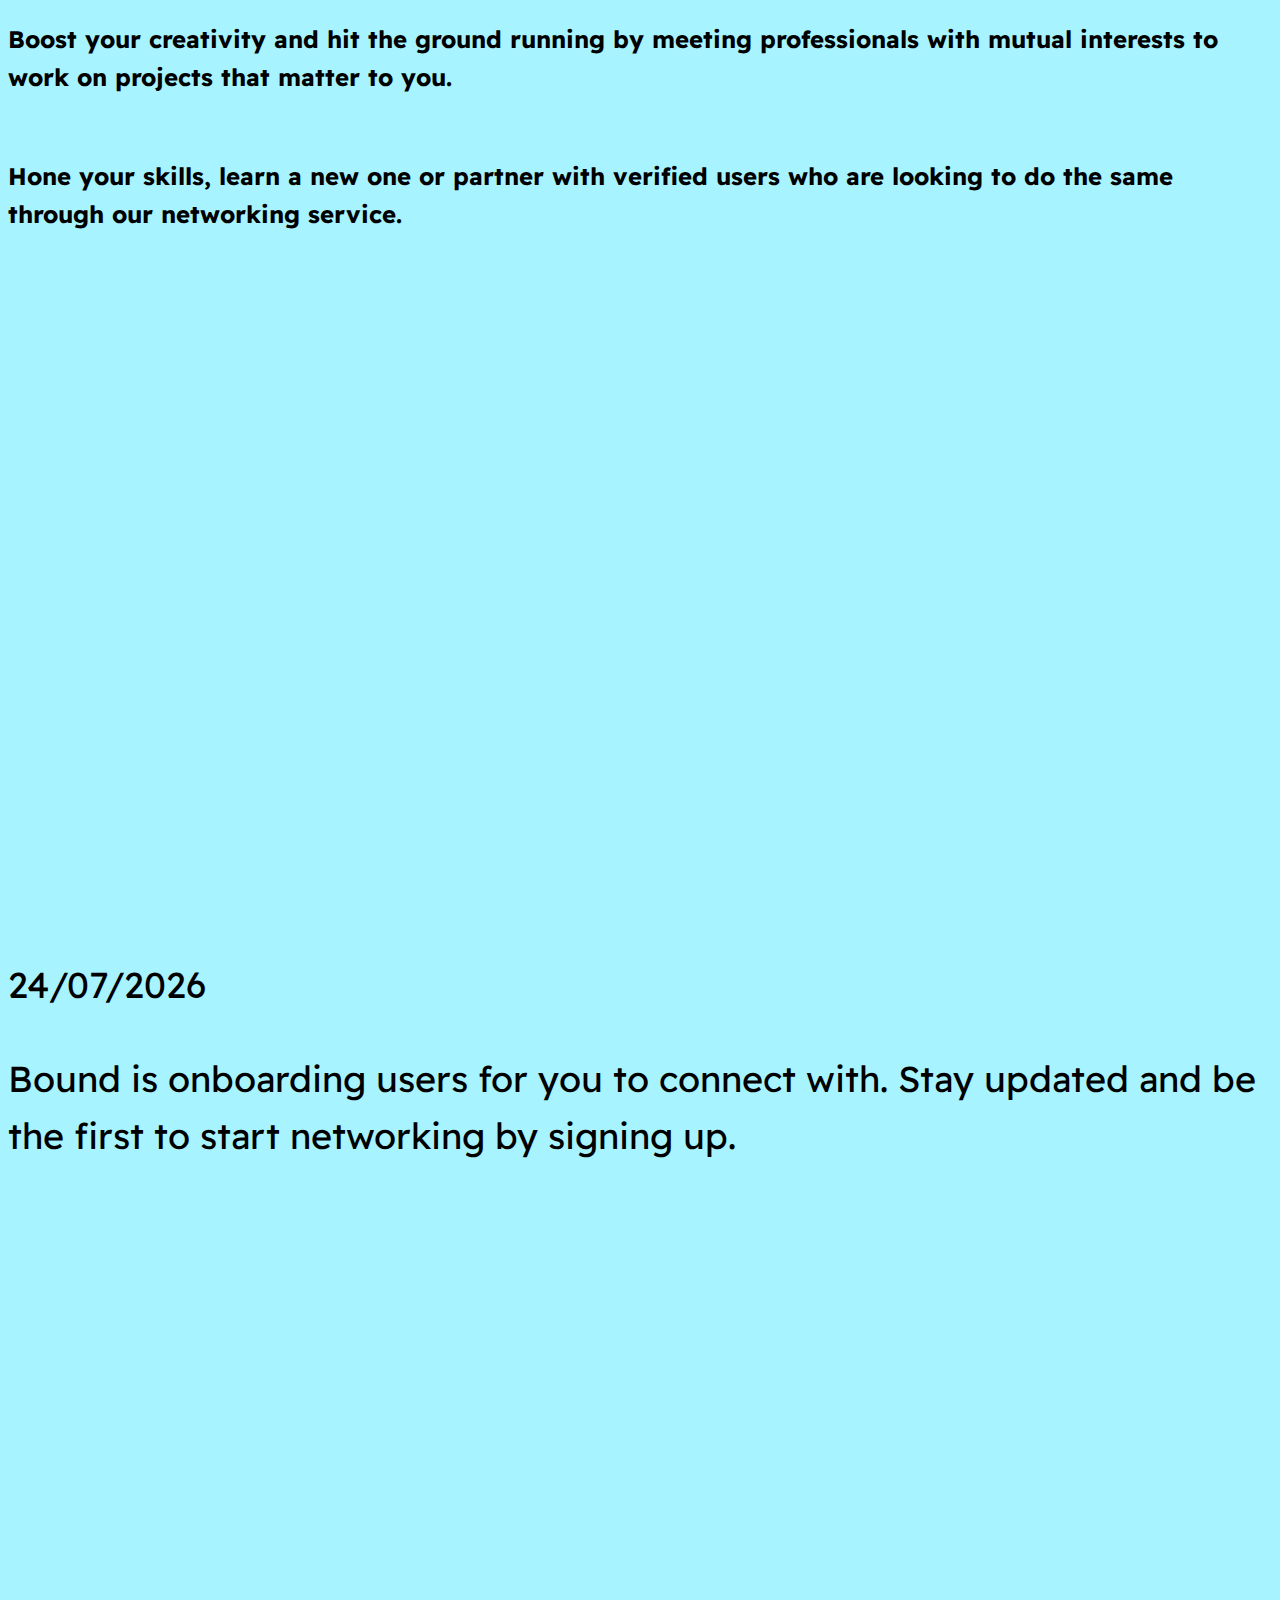
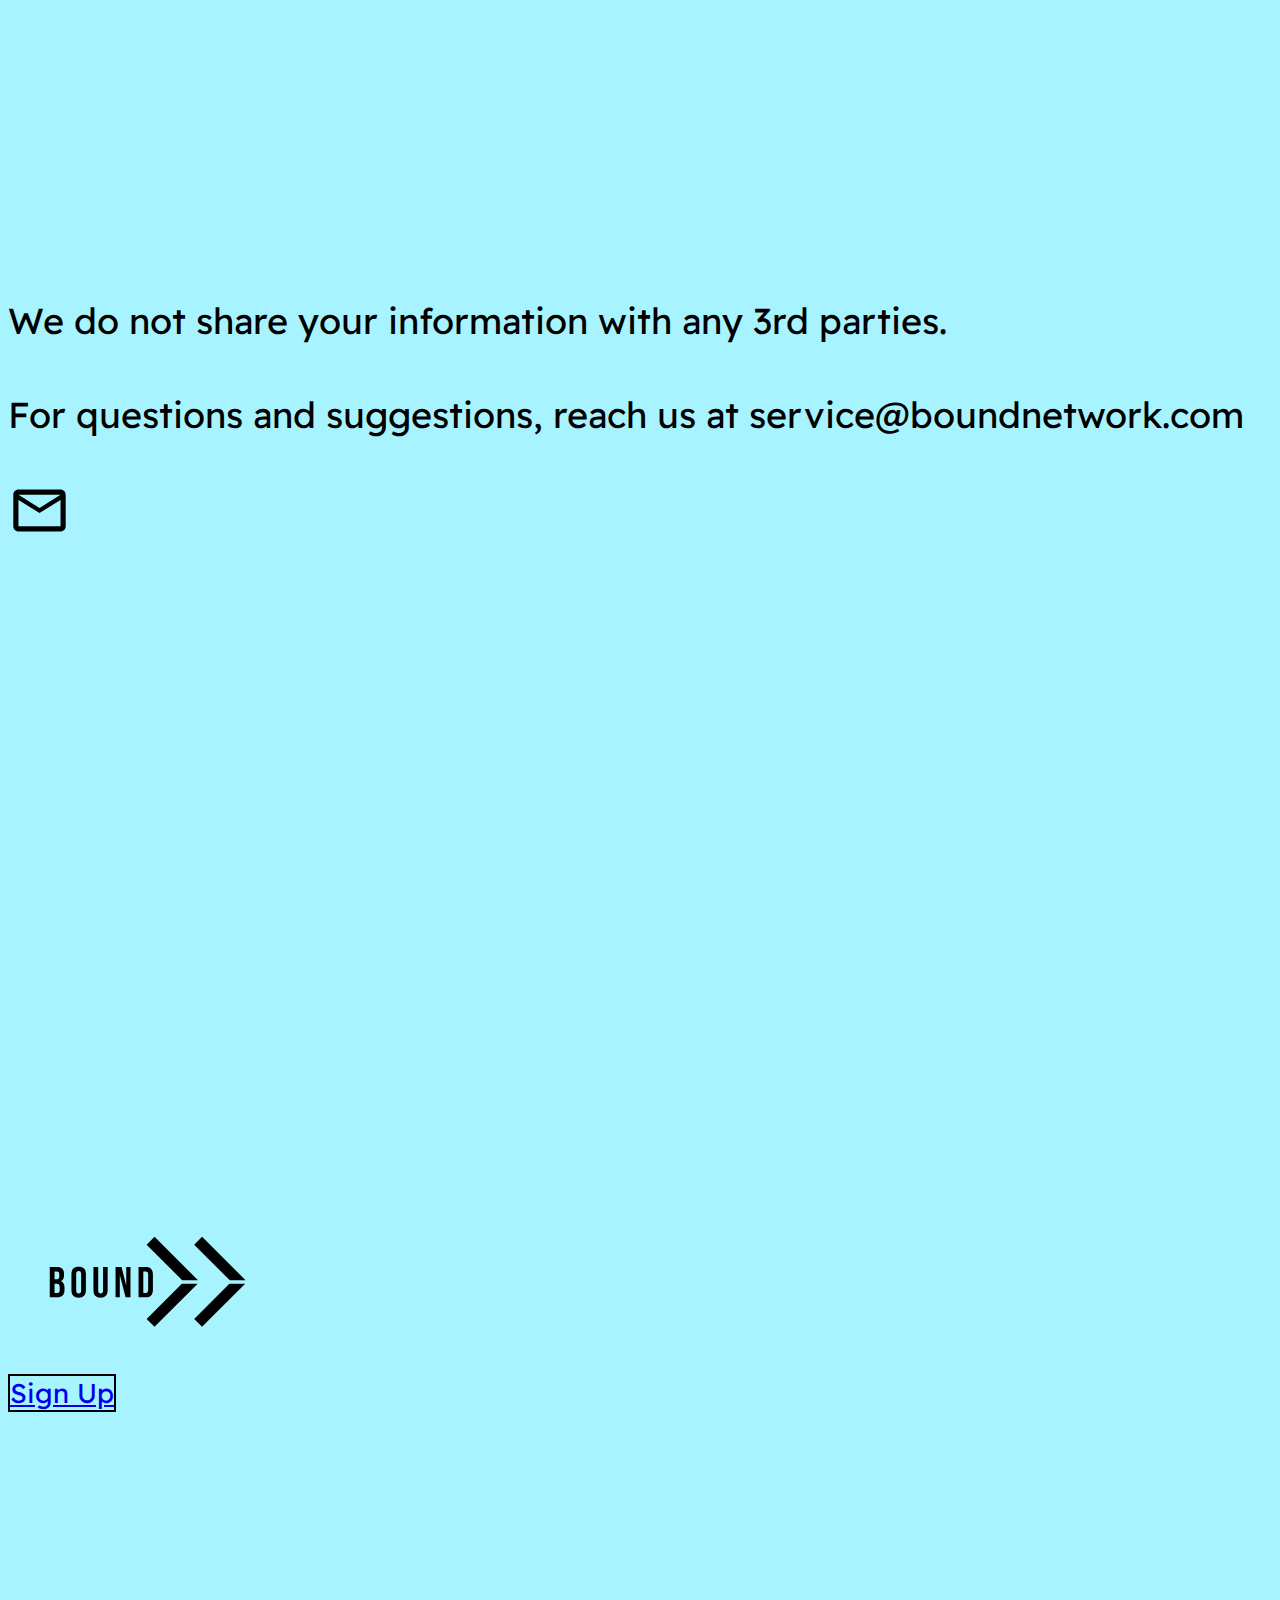
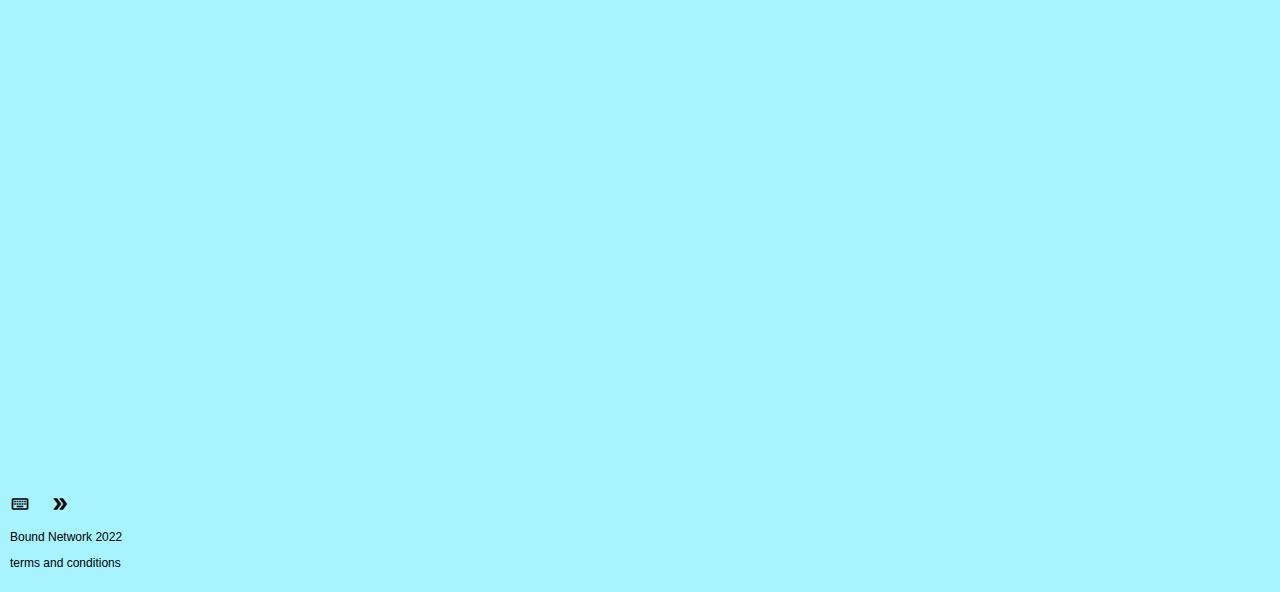
==== about.html @ 5ddb44a0 "initial app commit" ====
<!DOCTYPE html>
<html lang="en">
<head>
    <meta charset="UTF-8">
    <meta name="viewport" content="width=device-width, initial-scale=1.0">
    <meta http-equiv="X-UA-Compatible" content="ie=edge">
    <title>About Bound</title>
    <link href="https://cdn.jsdelivr.net/npm/bootstrap@5.1.3/dist/css/bootstrap.min.css" rel="stylesheet" integrity="sha384-1BmE4kWBq78iYhFldvKuhfTAU6auU8tT94WrHftjDbrCEXSU1oBoqyl2QvZ6jIW3" crossorigin="anonymous">
    <link href="https://fonts.googleapis.com/css2?family=Bebas+Neue&family=Readex+Pro:wght@500" rel="stylesheet">
    <link rel="stylesheet" href="https://fonts.googleapis.com/icon?family=Material+Icons+Outlined">
    <link rel="stylesheet" href="styles.css">
</head>
<body>
        <main class="container">
            <div class="row g-5">
                <div class="col-sm-8">
                    <div class="d-flex align-items-center justify-content-center" style="height: 100vh">
                        <div class="text">
                            <!-- mobile only logo starts here -->
                    <div class="mobile-logo pb-5">
                            <!-- <h1 class="logo text-center">Bound</h1> -->
                                <div class="d-flex justify-content-center align-items-center pb-4">

                                                <!-- <i class="material-icons-outlined" style="color: black; font-size: 20vh">
                                                        keyboard_double_arrow_right
                                                </i> -->
                                                <img src="images/bound-logo.svg" alt="" style="height: 20vh; padding-left: 40px">
                                    </div>
                    </div>
                    <!-- mobile only logo ends here -->
                    <h2 class="info">Boost your creativity and hit the ground running by meeting professionals with mutual interests to work on projects that matter to you.</h2>
                    <br>
                    <h2 class="info">Hone your skills, learn a new one or partner with verified users who are looking to do the same through our networking service.
                    </h2>
                    </div>
                    </div>
                    <div class="d-flex align-items-center justify-content-center" style="height: 100vh;">
                        <div class="about-info">
                                <p id="DATE"></p>
                            <p>Bound is onboarding users for you to connect with. Stay updated and be the first to start networking by signing up.</p>
                                                        <!-- mobile sign up starts here -->
                        <div class="mobile-signup text-center pt-5">
                                <a href="signup.html" class="btn btn-outline-dark btn-sm">
                                        Sign Up</a>
                    </div>
                        <!-- mobile sign up ends here -->
                        </div>
                </div>
                <div class="d-flex align-items-center justify-content-center" style="height: 100vh;">
                        <div class="privacy-info">
                        <p>We do not share your information with any 3rd parties.</p>
                        <p> For questions and suggestions, reach us at service@boundnetwork.com</p>
                        <i class="material-icons-outlined" style="color: black; font-size: 7vh">
                                email
                        </i>
                        </div>
                </div>
                </div>
                <div class="col-sm-4 side">
                    <div class="d-flex justify-content-center align-items-center position-sticky" style="top: 1rem; height: 100vh">
                        <div class="signup">
                            <!-- <h1 class="logo text-center">Bound</h1> -->
                                <div class="d-flex justify-content-center align-items-center">

                                                <!-- <i class="material-icons-outlined" style="color: black; font-size: 20vh">
                                                        keyboard_double_arrow_right
                                                </i> -->
                                                <img src="images/bound-logo.svg" alt="" style="height: 20vh; padding-left: 40px">
                                    </div>
                                    <div class="d-flex align-items-center justify-content-center">
                                <a href="signup.html" class="btn btn-outline-dark btn-sm">Sign Up</a>
                            </div>
                        </div>
                    </div>
                </div>
            </div>
        </main>
        <footer class="footer" style="font-family: sans-serif;">
            <div class="d-flex row justify-content-between">
            <div class="col-sm-3 text-center">
                    <i class="material-icons-outlined" style="color: black; font-size: 20px;">
                            keyboard_double_arrow_right
                    </i>
        </div>
        <div class="col-sm-3 text-center">
                <p style="font-size: 12px;">Bound Network 2022</p>
        </div>
        <div class="col-sm-3 text-center">
                <p style="font-size: 12px;">terms and conditions</p>
        </div>
    </div>
        </footer>
        <script>
                const date = new Date();
                const yyyy = date.getFullYear();
                let mm = date.getMonth() + 1; // Months start at 0!
                let dd = date.getDate();
        
                if (dd < 10) dd = '0' + dd;
                if (mm < 10) mm = '0' + mm;
        
                const today = dd + '/' + mm + '/' + yyyy;
        
                document.getElementById('DATE').innerHTML = today;
            </script>

</body>
</html>
---- styles.css ----
body {
    font-family: 'Readex Pro', sans-serif;
    background-color: #A7F3FF;
    color: black;
}

.header {
    color: black;
}


.icon {
    color: black;
}

/* .text {
    background-color: black;
    padding: 10px;
} */

.link {
    padding-top: 20px;
}

.btn {
    border-radius: 0%;
    border: solid black 2px;
    font-size: 3vh;
}

.btn:hover {
    color: #A7F3FF;
}

.lightbulb {
    color: black;
    text-decoration: none;
  }

/* .lightbulb:hover {
    color: #fffea8;
} */

.headline {
    font-size: 17vh;
}

.logo {
    font-family: 'Bebas Neue', cursive;
    letter-spacing: 5px;

}

.sub-headline {
    font-size: 7vh;
}

.sign-up-prompt {
    font-size: 7vh;
}

.mobile-logo {
    display: none;
    width: 25%;
    margin: 0 auto;
}

.mobile-signup {
    display: none;
}

.about-info {
    font-size: 4vh;
    line-height: 1.6;
}

.info {
    line-height: 1.6;
}

.privacy-info {
    font-size: 4vh;
    line-height: 1.6;
}

.form-mobile {
    display: none;
}

.form-logo {
    font-family: 'Bebas Neue', cursive;
    letter-spacing: 5px;

}

input[type=text], [type=email], [type=url], select {
    width: 100%; /* Full width */
    padding: 12px; /* Some padding */ 
    border: 2px solid black; /* Gray border */
    box-sizing: border-box; /* Make sure that padding and width stays in place */
    margin-top: 6px; /* Add a top margin */
    margin-bottom: 16px; /* Bottom margin */
    resize: vertical; /* Allow the user to vertically resize the textarea (not horizontally) */
    background-color: #A7F3FF;
    outline: none;
  }
  
  .footer {
    padding: 2px;
    /* color: #999; */
    /* text-align: center; */
    /* background-color: #f9f9f9; */
    /* border-top: 0.05rem solid #e5e5e5; */
}

@media (max-width: 544px) {  
    .mobile-logo {display: block;}
    .headline {
        font-size: 9vh;
        text-align: center;
    }
    .sub-headline {
        font-size: 4vh;
        text-align: center;
    }
    .sign-up-prompt {
        font-size: 4vh;
        text-align: center;
    }
    .side {
        display: none;
    }
    .mobile-signup {
        display: block;
        margin: 0 auto;
    }
    .link {
        font-size: 2.5vh;
    }
    .info {
        text-align: center;
        margin: 0 auto;
    }
    .about-info {
        text-align: center;
        margin: 0 auto;
        font-size: 3vh;
    }

    .privacy-info {
        font-size: 3vh;
        text-align: center;
        margin: 0 auto;
    }

    .form-mobile {
        display: block;
    }

    .signup-success {
        text-align: center;
    }

    .sign-up-button {
        text-align: center;
    }

    /* .form-logo {
        display: none;
    } */
}

@media (max-width: 1024px) {
    .headline {
        font-size: 9vh;
    }
    .sub-headline {
        font-size: 4vh;
    }
    .sign-up-prompt {
        font-size: 4vh;
    }
}
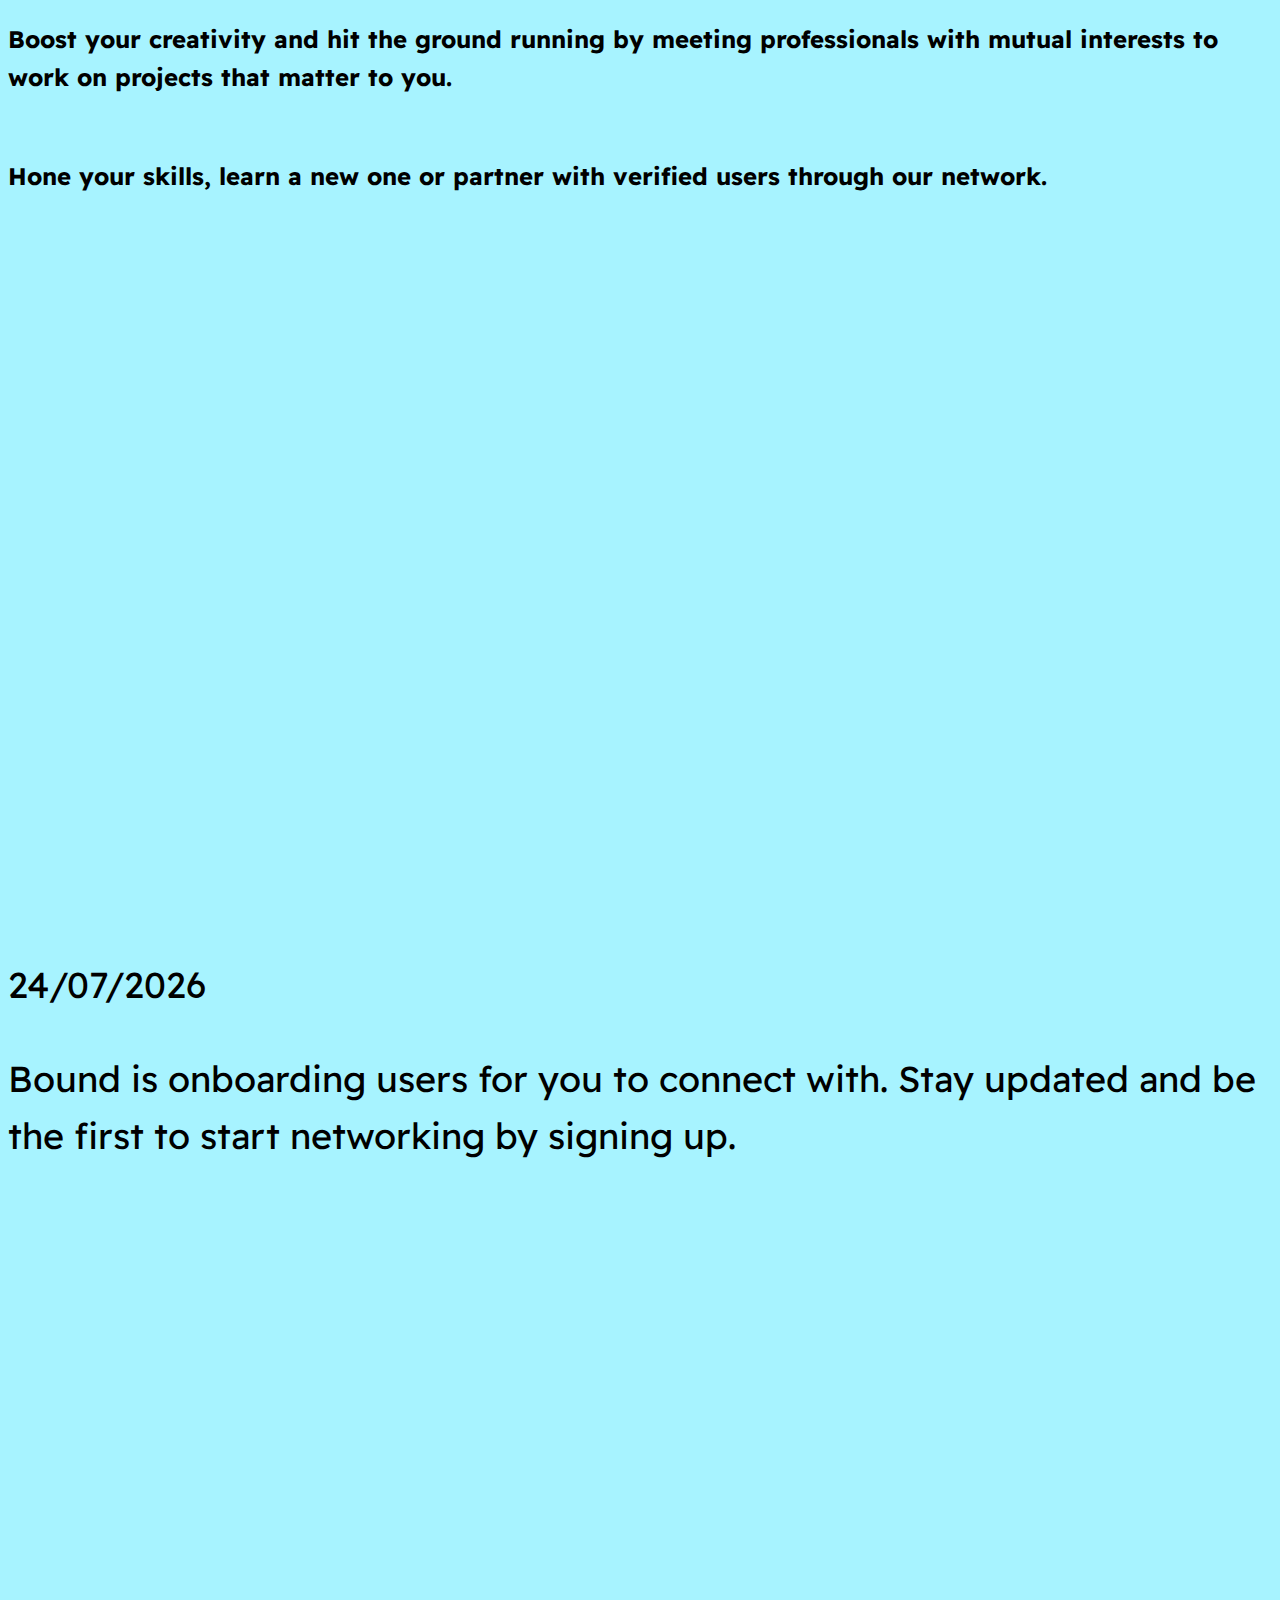
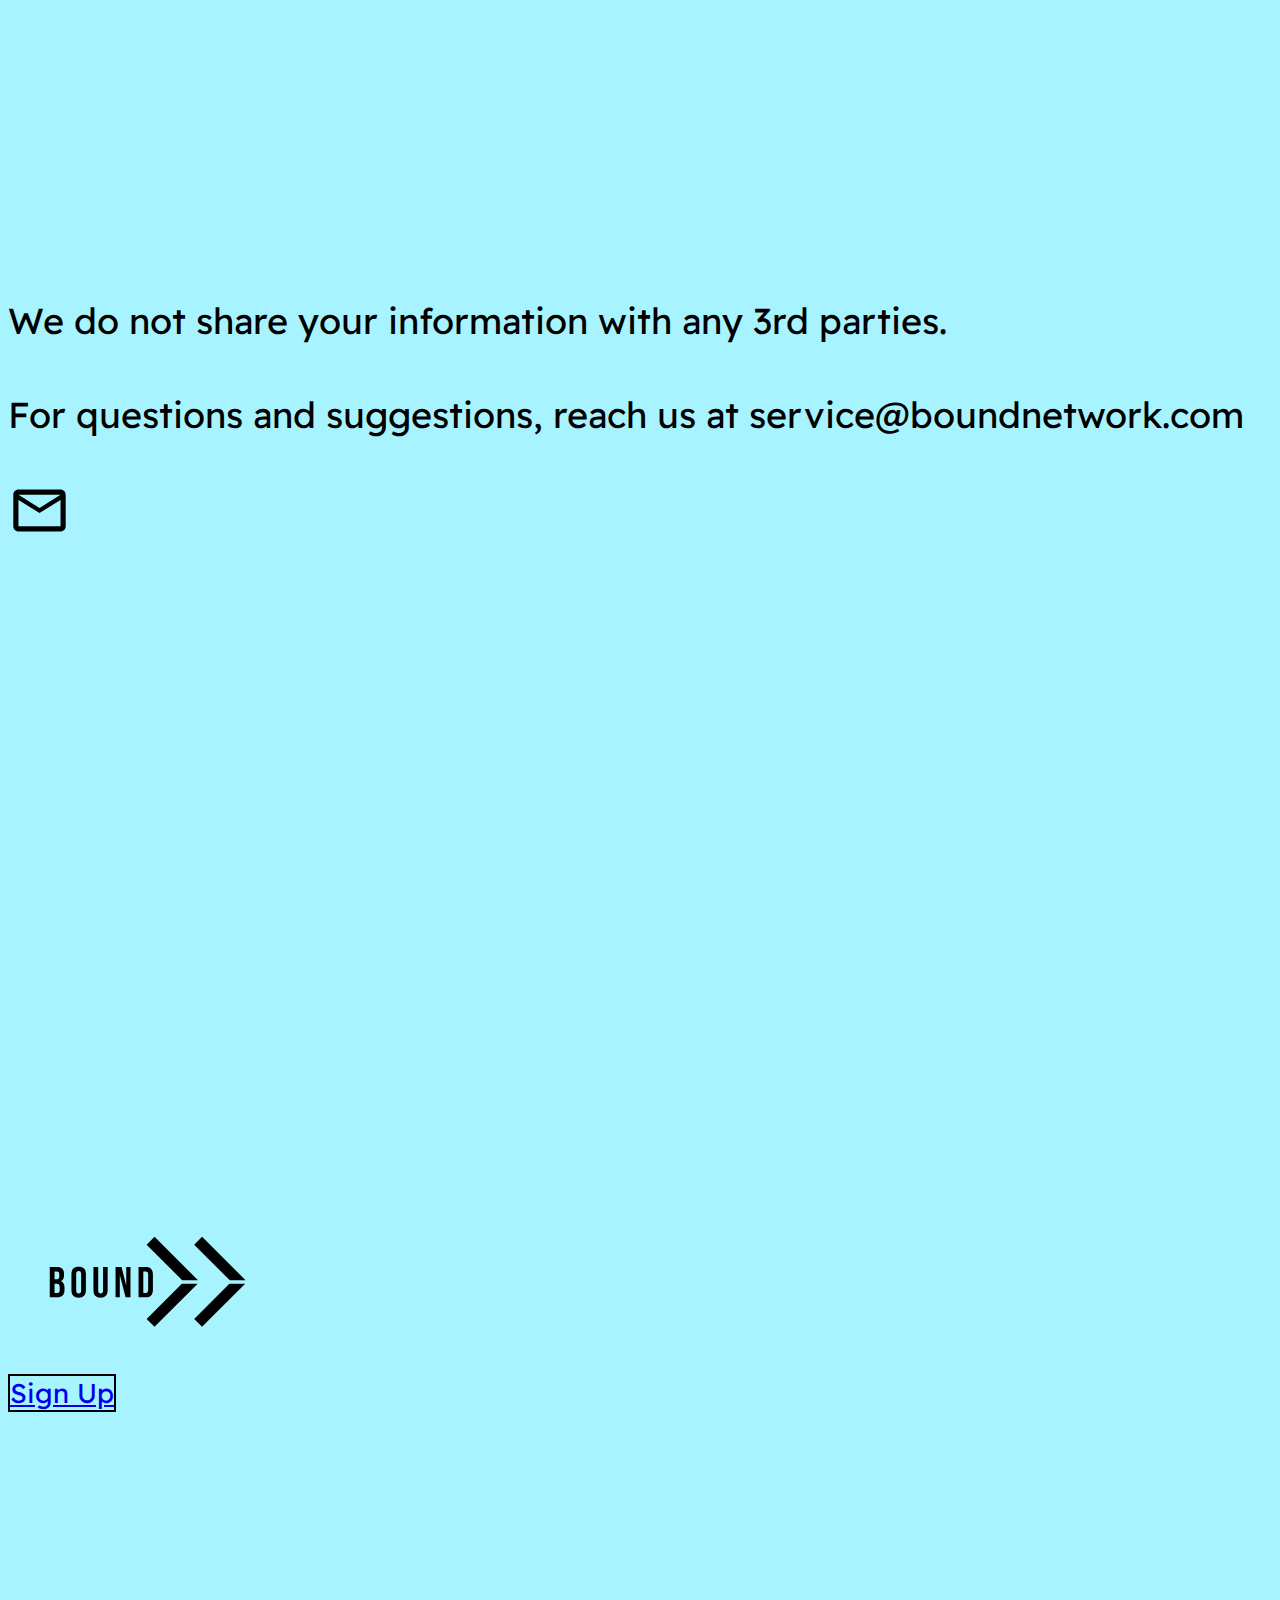
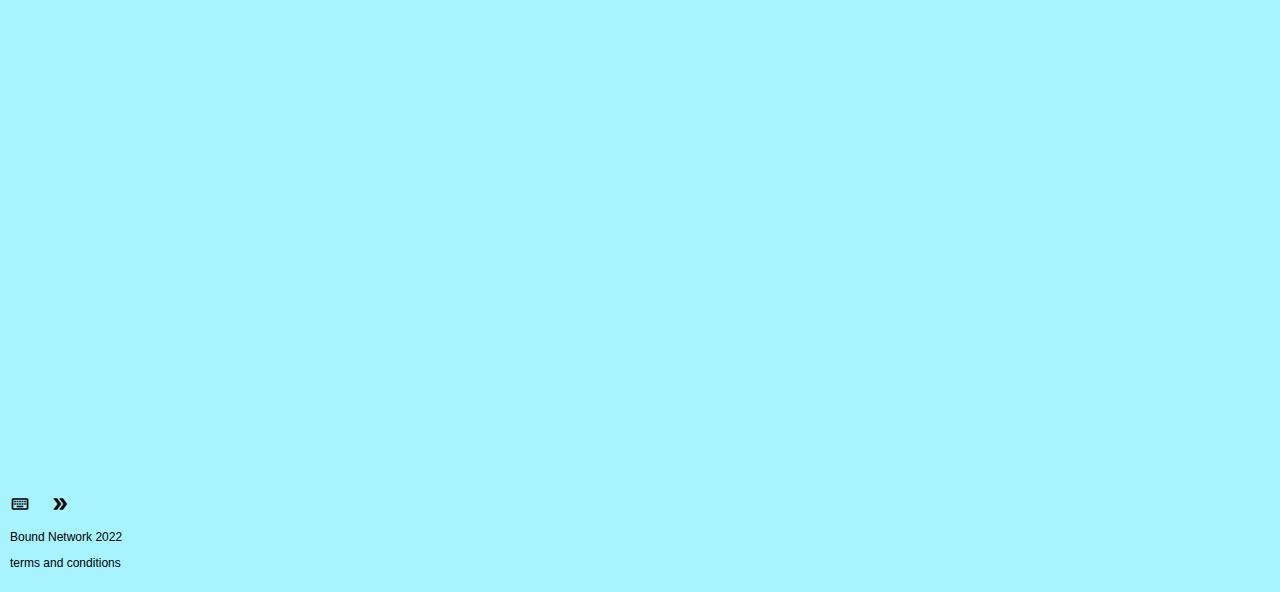
==== commit 6e2c22ad: "content fix about page" ====
--- a/about.html
+++ b/about.html
@@ -30,7 +30,7 @@
                     <!-- mobile only logo ends here -->
                     <h2 class="info">Boost your creativity and hit the ground running by meeting professionals with mutual interests to work on projects that matter to you.</h2>
                     <br>
-                    <h2 class="info">Hone your skills, learn a new one or partner with verified users who are looking to do the same through our networking service.
+                    <h2 class="info">Hone your skills, learn a new one or partner with verified users through our network.
                     </h2>
                     </div>
                     </div>
--- a/styles.css
+++ b/styles.css
@@ -172,7 +172,7 @@
 
 @media (max-width: 1024px) {
     .headline {
-        font-size: 9vh;
+        font-size: 7vh;
     }
     .sub-headline {
         font-size: 4vh;
